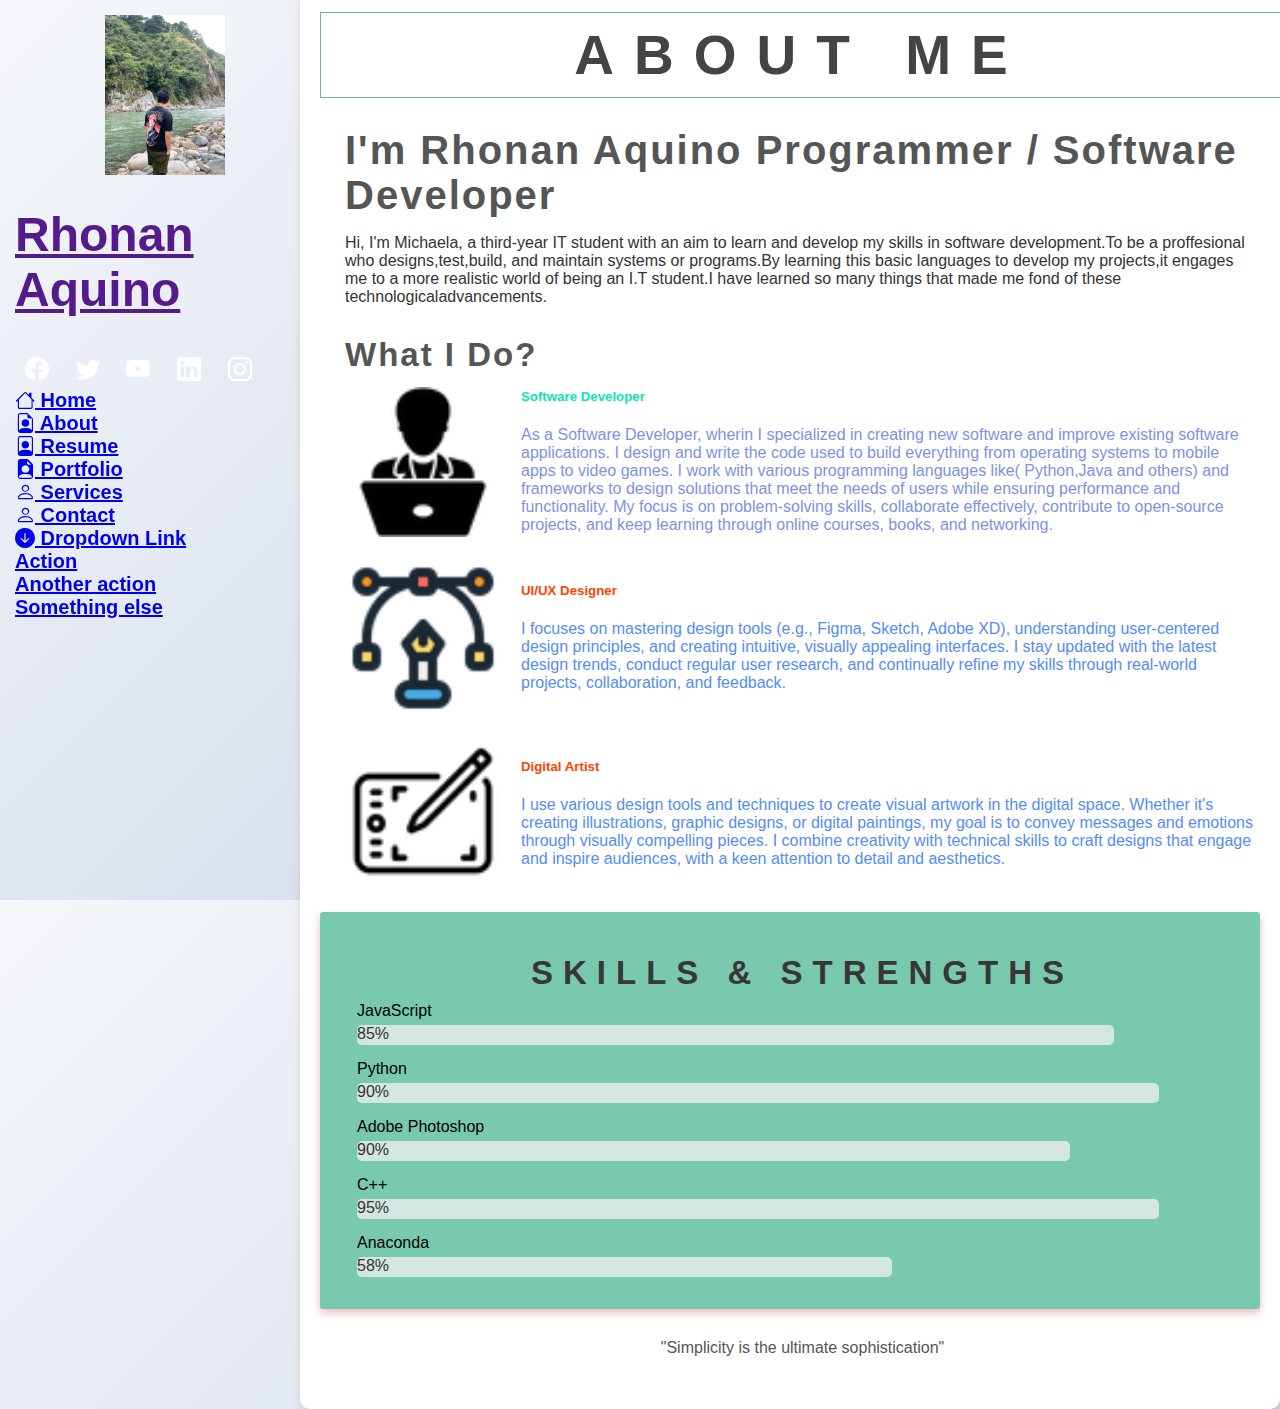
==== aboutme.html @ e7eacdb1 "Add files via upload" ====
<title>About Me</title>
 <link rel="icon" href="img/favicon.PNG">
 <link href="https://cdn.jsdelivr.net/npm/bootstrap@5.3.0-alpha3/dist/css/bootstrap.min.css" rel="stylesheet" integrity="sha384-KK94CHFLLe+nY2dmCWGMq91rCGa5gtU4mk92HdvYe+M/SXH301p5ILy+dN9+nJOZ" crossorigin="anonymous">
 <link rel="stylesheet" href="https://cdn.jsdelivr.net/npm/bootstrap-icons@1.11.3/font/bootstrap-icons.min.css">
 <link rel="stylesheet" href="css/style.css">
 <link rel="stylesheet" href="css/aboutme.css">


<main>
  <div class="nav_aboutme">

    <header id="header" class="header bg-dark d-flex flex-column">

        <div class="profile-img">
            <img src="img/p2.jpg" alt="" class="img-fluid rounded-circle">
        </div>
        <a href="" class="logo d-flex align-items-center justify-content-center">
          <h1 class="name text-center">Rhonan Aquino</h1>
        </a>

         <div class="social-links">
          <a href="#" class="facebook"><i class="bi bi-facebook"></i></a>
          <a href="#" class="twitter"><i class="bi bi-twitter"></i></a>
          <a href="#" class="youtube"><i class="bi bi-youtube"></i></a>
          <a href="#" class="linkedin"><i class="bi bi-linkedin"></i></a>
          <a href="#" class="instagram"><i class="bi bi-instagram"></i></a>
         </div>
   

         <nav id="navmenu" class="navmenu vh-100">
          <ul class="nav flex-column">
            <li class="nav-item">
              <a class="nav-link active" aria-current="page" href="index.html"><i class="bi bi-house"></i> Home</a>
            </li>
            <li class="nav-item">
              <a class="nav-link"href="aboutme.html"><i class="bi bi-file-earmark-person"></i> About</a>
            </li>
            <li class="nav-item">
              <a class="nav-link"href="resume.html"><i class="bi bi-file-person"></i> Resume</a>
            </li>
            <li class="nav-item">
              <a class="nav-link"href="portfolio.html"><i class="bi bi-file-earmark-person-fill"></i> Portfolio</a>
            </li>
            <li class="nav-item">
              <a class="nav-link"href="services.html  "><i class="bi bi-person"></i> Services</a>
            </li>
            <li class="nav-item">
              <a class="nav-link"href="contact.html  "><i class="bi bi-person"></i> Contact</a>
            </li>
            <li class="nav-item dropdown">
              <a class="nav-link dropdwon-toggle"href="#" role="button" data-bs-toggle="dropdown" aria-expanded="false"><i class="bi bi-arrow-down-circle-fill"></i> Dropdown Link</a>
              <ul class="dropdown-menu">
                <li><a class="dropdown-item"href="#">Action</a></li>
                <li><a class="dropdown-item"href="#">Another action</a></li>
                <li><a class="dropdown-item"href="#">Something else</a></li>
              </ul>
            </li>
          </ul>
       </nav>
</header>
</div>

  
<body>
    <div class="about-container">
      <section class="about">
        <h1><strong>ABOUT ME</strong></h1>
        
        <div id="introduction" class="section">
          <h2>I'm <strong>Rhonan Aquino</strong> Programmer / Software Developer</h2>
          <p> Hi, I'm Michaela, a third-year IT student with an aim to learn and develop my skills in software development.To be a proffesional who designs,test,build, and maintain systems or programs.By learning this basic languages to develop my projects,it engages me to a more realistic world of being an I.T student.I have learned so many things that made me fond of these technologicaladvancements.  </p>
        </div>
  
        <div id="do" class="section">
            <h3><strong>What I Do?</strong></h3> 
            <!-- Software Developer Section -->
            <table style="width: 100%; margin-bottom: 20px;">
                <tr>
                    <td style="width: 150px; vertical-align: top;">
                        <img src="img/software.png" alt="Software Developer" style="width: 100%; height: auto;">
                    </td>
                    <td style="padding-left: 20px;">
                        <h5 style="font-weight: bold; color: #0fe1b4;">Software Developer</h5> 
                        <p style="color: #7d92e4;">As a Software Developer, wherin I specialized in creating new software and improve existing software applications. I design and write the code used to build everything from operating systems to mobile apps to video games. I work with various programming languages like( Python,Java and others) and frameworks to design solutions that meet the needs of users while ensuring performance and functionality. My focus is  on problem-solving skills, collaborate effectively, contribute to open-source projects, and keep learning through online courses, books, and networking.</p>
                    </td>
                </tr>
            </table>
            
            <!-- UI/UX Designer Section -->
            <table style="width: 100%; margin-bottom: 20px;">
                <tr>
                    <td style="width: 150px; vertical-align: top;">
                        <img src="img/design.png" alt="UI/UX Designer" style="width: 100%; height: auto;">
                    </td>
                    <td style="padding-left: 20px;">
                        <h5 style="font-weight: bold; color: #ff4400;">UI/UX Designer</h5> 
                        <p style="color: #548cfa;"> I focuses on mastering design tools (e.g., Figma, Sketch, Adobe XD), understanding user-centered design principles, and creating intuitive, visually appealing interfaces. I stay updated with the latest design trends, conduct regular user research, and continually refine my skills through real-world projects, collaboration, and feedback.</p>
                    </td>
                </tr>
            </table>
        
            <!-- Digital Artist Section -->
            <table style="width: 100%; margin-bottom: 20px;">
                <tr>
                    <td style="width: 150px; vertical-align: top;">
                        <img src="img/digital1.png" alt="Digital Artist" style="width: 100%; height: auto;">
                    </td>
                    <td style="padding-left: 20px;">
                        <h5 style="font-weight: bold; color: #ff4400;">Digital Artist</h5> 
                        <p style="color: #548cfa;">I use various design tools and techniques to create visual artwork in the digital space. Whether it's creating illustrations, graphic designs, or digital paintings, my goal is to convey messages and emotions through visually compelling pieces. I combine creativity with technical skills to craft designs that engage and inspire audiences, with a keen attention to detail and aesthetics.</p>
                    </td>
                </tr>
            </table>
        
        </div>
    
        <div class="skills-container">
        <div id="skills" class="section">
          <h3 style="color: rgb(56, 54, 54); text-align: center; letter-spacing: 10px;" ><strong>SKILLS & STRENGTHS</strong></h2>
          <div class="skill">
            <p>JavaScript</p>
            <div class="skill-bar" data-percentage="85%">85%</div>
          </div>
          <div class="skill">
            <p>Python</p>
            <div class="skill-bar" data-percentage="90%">90%</div>
          </div>
          <div class="skill">
            <p>Adobe Photoshop</p>
            <div class="skill-bar" data-percentage="80%">90%</div>
          </div>
          <div class="skill">
            <p>C++</p>
            <div class="skill-bar" data-percentage="90%">95%</div>
          </div>
          <div class="skill">
            <p>Anaconda</p>
            <div class="skill-bar" data-percentage="60%">58%</div>
          </div>
        </div>
        </div>

        <div class="values-container">
        <div id="values" class="section">
          <div class="quote-slider">
            <div class="quote">"Simplicity is the ultimate sophistication"</div>
            <div class="quote">"The details are not the details. They make the design."</div>
            <div class="quote">"It’s not about ideas. It’s about making ideas happen"</div>
          </div>
        </div>
      </div>

      </section>
    </div>
  </div>  


<script src="https://cdn.jsdelivr.net/npm/bootstrap@5.3.0-alpha3/dist/js/bootstrap.bundle.min.js" integrity="sha384-ENjdO4Dr2bkBIFxQpeoTz1HIcje39Wm4jDKdf19U8gI4ddQ3GYNS7NTKfAdVQSZe" crossorigin="anonymous"></script>
<script src="js/typed.js/aboutme.js"></script>

</body>
---- css/style.css ----
:root{ 
    --primary-color: #55863d;
    --secondary-color: rgb(190, 239, 218);
    --tertiary-color: #b1cb8f;
    --accent-color: #ffffff;
}
.header{
    color: var(--primary-color);
    overflow-y: auto;
    width: 300px;
    position: fixed;
    padding: 0 15px;
    margin-top: 0px;
}
.header .profile-img img{
    display: block;
    width: 120px;
    margin: 15px auto;
    border: 8px auto;
}
.header ,logo h1{
    font-size: 24px;
    margin: 0;
    font-weight: 700;
    color: rgb(255, 255, 255);
}
.navmenu   {
    padding: 0;
    z-index: 9997;
    font-size: 20px;
    margin-right: 10px;
}
.navmenu ul{
    list-style: none;
    padding: 0 0 20px 0;
    margin: 0;
}
.navmenu .navlink.active{
    color: var(--tertiary-color);
}
.navmenu .navlink:hover{
    color: var(--accent-color);
}

.header .social-links a{
    display: inline-flex;
    align-items: center;
    justify-content: center;
    background: color-mix(in srgb, var(--default-color), transparent 90%);
    color: var(--default-color);
    margin: 0 2px;
    border-radius: 50%;
    text-align: center;
    width: 40px;
    height: 40px;
    transition: 0.3s;
}

.resume{
  margin-left: 300px;
  margin-top: -25px;
}

.homepage{
  margin-left: 300px;
}




/* PORTFOLIO STYLE */
.portfolio{
  margin-left: 300px;
  margin-top: -25px;
}

.card-container {
  display: grid;
  grid-template-columns: repeat(auto-fill, minmax(300px, 1fr)); 
  gap: 20px;
  background-color: #ffffff;
  margin-left: 20px;
}

.card-websites, .card-application, .card-game {
  background-color: #ffffff;
  border: 1px solid #ddd;
  border-radius: 8px; 
  overflow: hidden;
  box-shadow: 0 4px 8px rgba(0, 0, 0, 0.1);
  transition: transform 0.3s ease;
  display: flex;
  flex-direction: column;
  justify-content: space-between;
  width: 700px; 
}

.card-websites:hover, .card-application:hover, .card-game:hover {
  transform: scale(1.05); 
}

.card-img-top {
  width: 100%;
  height: 200px;
  object-fit: cover;
  border-bottom: 1px solid #ddd;
}

.card-body {
  padding: 15px;
  text-align: center;
}

.card-text {
  font-size: 2rem;
  color: #333;
  margin-bottom: 10px;
  font-weight: 600;
}


.custom-modal {
  max-width: 100%;
}

.filter-btn {
  padding: 10px 20px;
  margin: 5 px;
  cursor: pointer;
  border: none;
  color: white;
  border-radius: 4px;
  transition: background-color 0.3s;
}

.filter-btn:hover,
.filter-btn.active {
  background-color: #0056b3;
}
---- css/aboutme.css ----
.aboutme{
    margin-left: 300px;
    margin-top: 0px;
    
  }
  
body {
  margin-top: 500px;
    font-family: Arial, sans-serif;
    margin: 0;
    padding: 0;
    background: linear-gradient(135deg, #f5f7fa, #c3cfe2);
    color: #333;
  }
  
  .about-container {
    display: flex;
    justify-content: center;
    align-items: center;
    height: 800px; 
    padding: 0px;
    margin-top: 0px;
  }
  
  .about {
    margin-top: 600px;
    margin-left: 300px;
    background: #fff;
    border-radius: 10px;
    box-shadow: 0 4px 8px rgba(0, 0, 0, 0.1);
    max-width: 1500px;
    width: 100%;
    padding: 20px;
  }
  
  .about h1 {
    text-align: center;
    color: #444;
    margin-bottom: 20px;
    border-radius: 0px;
    border: 1px solid #73a6bc;
    max-width: 1150px;
    width: 100%;
    padding: 10px; /* Adjust padding to control the space inside the border */
    margin: 0 auto; /* Center-aligns the box */
    font-size: 55px; /* Adjust the text size here */
    letter-spacing: 20px; /* Adjust the letter spacing here */
  }


  .section {
    margin-left: 25px;
    margin-bottom: 20px;
  }
  
  .section h2 {
    margin-top: 30px;
    color: #555;
    margin-bottom: 10px;
    letter-spacing: 2px;
    font-size: 40px; 
  }

  .section h3 {
    margin-top: 30px;
    color: #555;
    margin-bottom: 10px;
    letter-spacing: 2px;
    font-size: 33px; 
  }
  
  /* Skill bars */
  .skills-container {
    background: #79c9af; /* Background color for the box */
    border: 2px solid #79c9af; /* Border color and thickness */
    border-radius: 3px; /* Rounded corners */
    padding: 10px; /* Space inside the box */
    margin: 10px auto; /* Space outside the box and centering */
    max-width: 1500px; /* Maximum width of the box */
    box-shadow: 0 4px 8px rgba(219, 156, 156, 0.667); /* Optional shadow for depth */
  }
  .boxtext{
    color: #000000;
  }
  
  .skill {
    margin-bottom: 15px;
  }
  
  .skill p {
    margin: 0 0 5px;
    color: #000000;
  }
  
  .skill-bar {
    position: relative;
    background: #f3f0f0bd;
    border-radius: 5px;
    height: 20px;
    overflow: hidden;
  }


  
  /* Quote slider */
  .quote-slider {
    position: relative;
    height: 50px;
    overflow: hidden;
  }
  
  .quote {
    margin-top:20px;
    position: absolute;
    width: 100%;
    text-align: center;
    opacity: 0;
    font-size: 16px;
    color: #555;
    transition: opacity 1s ease-in-out;
  }
  
  .quote.active {
    opacity: 1;
  }
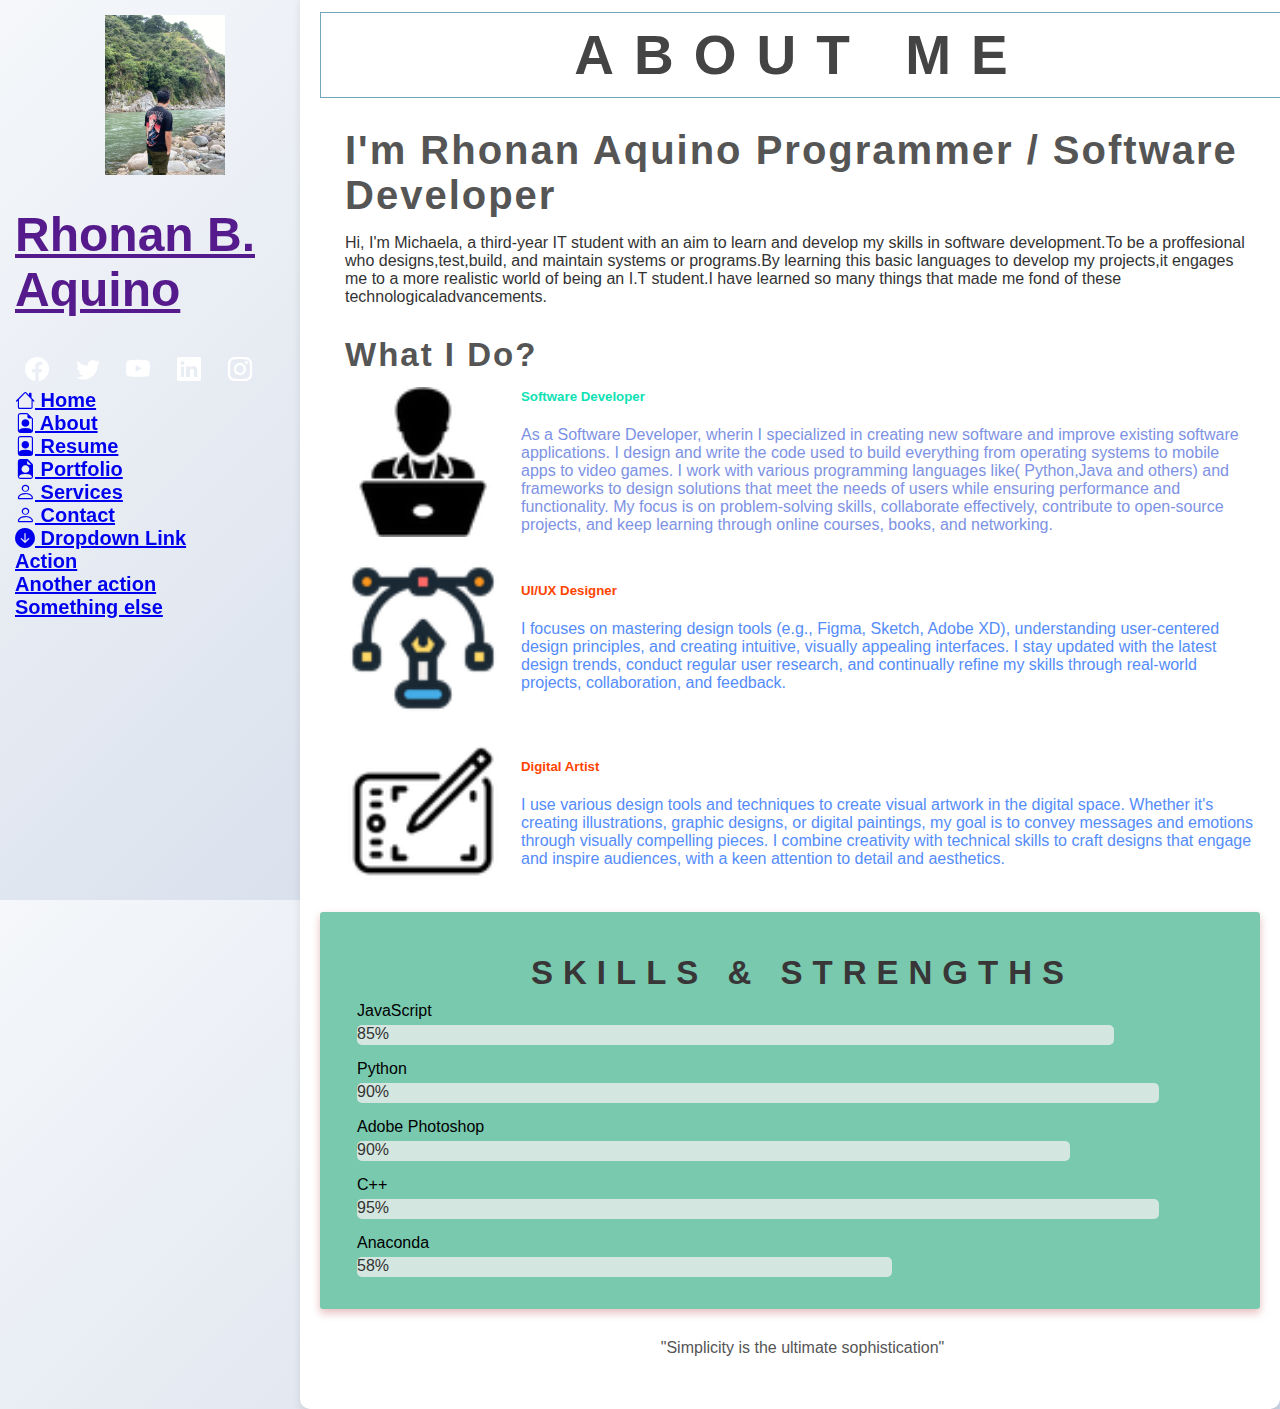
==== commit 683014a0: "Adding letter "B."" ====
--- a/aboutme.html
+++ b/aboutme.html
@@ -15,7 +15,7 @@
             <img src="img/p2.jpg" alt="" class="img-fluid rounded-circle">
         </div>
         <a href="" class="logo d-flex align-items-center justify-content-center">
-          <h1 class="name text-center">Rhonan Aquino</h1>
+          <h1 class="name text-center">Rhonan B. Aquino</h1>
         </a>
 
          <div class="social-links">
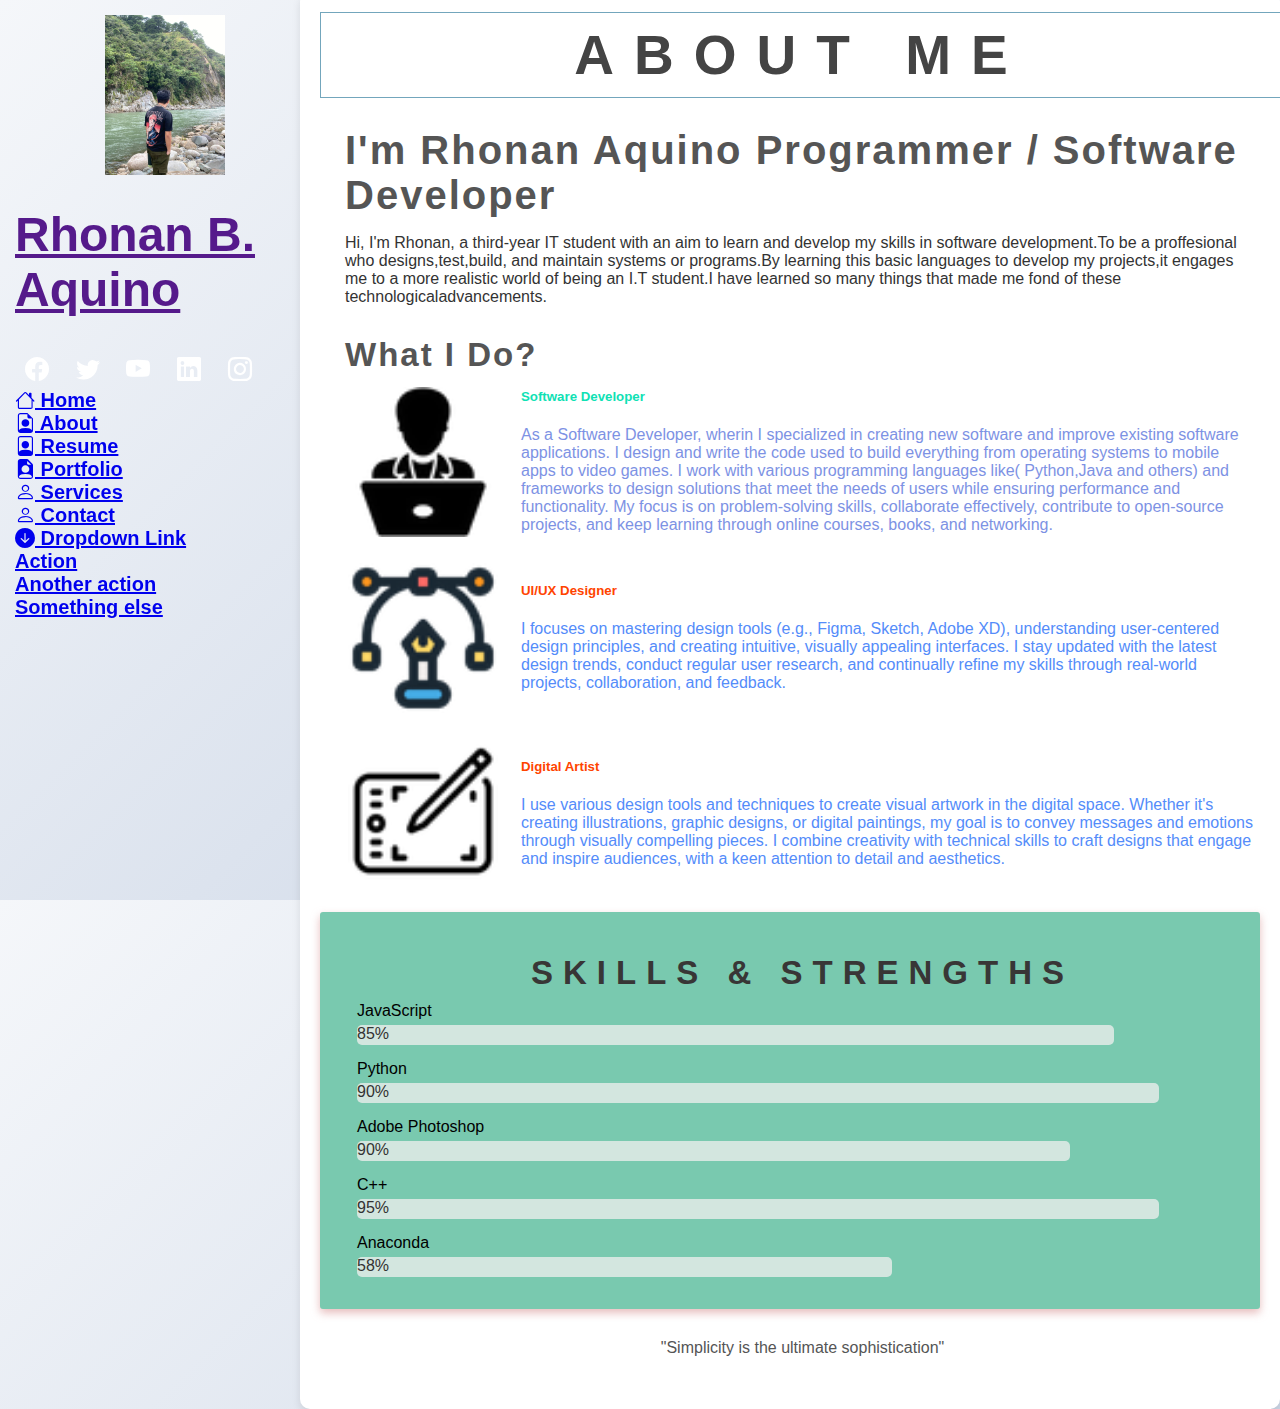
==== commit 3cf1070c: "Woopsies" ====
--- a/aboutme.html
+++ b/aboutme.html
@@ -68,7 +68,7 @@
         
         <div id="introduction" class="section">
           <h2>I'm <strong>Rhonan Aquino</strong> Programmer / Software Developer</h2>
-          <p> Hi, I'm Michaela, a third-year IT student with an aim to learn and develop my skills in software development.To be a proffesional who designs,test,build, and maintain systems or programs.By learning this basic languages to develop my projects,it engages me to a more realistic world of being an I.T student.I have learned so many things that made me fond of these technologicaladvancements.  </p>
+          <p> Hi, I'm Rhonan, a third-year IT student with an aim to learn and develop my skills in software development.To be a proffesional who designs,test,build, and maintain systems or programs.By learning this basic languages to develop my projects,it engages me to a more realistic world of being an I.T student.I have learned so many things that made me fond of these technologicaladvancements.  </p>
         </div>
   
         <div id="do" class="section">
